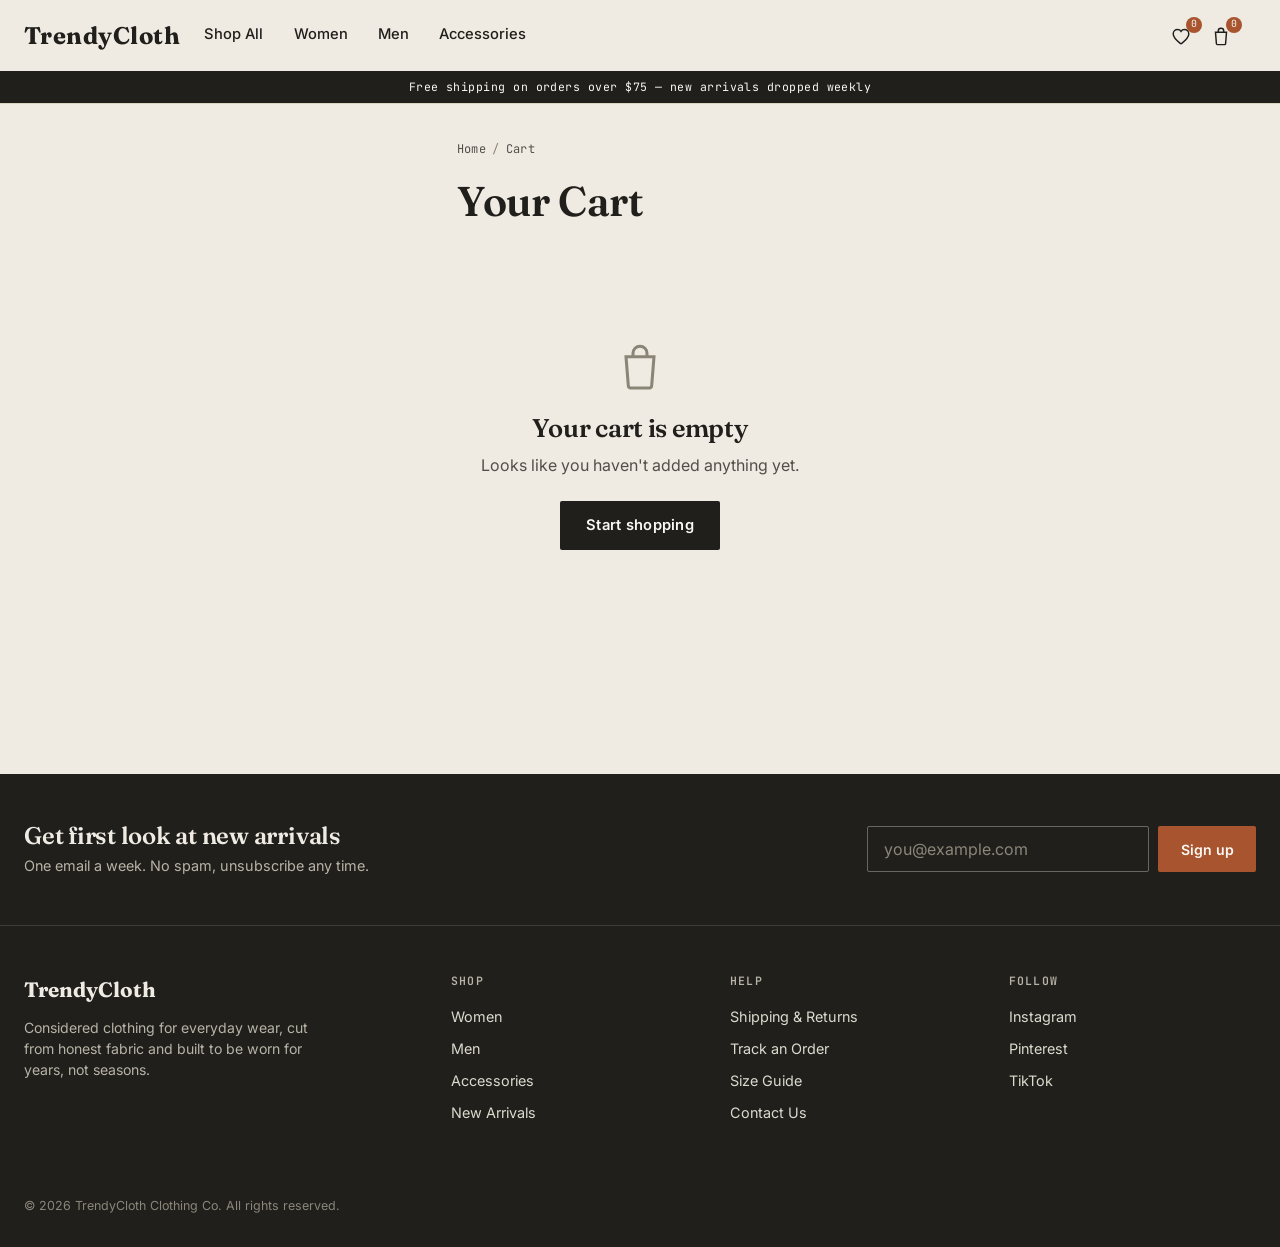
==== cart.html @ e6a0f850 "Complete site code for github push" ====
<!DOCTYPE html>
<html lang="en">
<head>
  <meta charset="UTF-8" />
  <meta name="viewport" content="width=device-width, initial-scale=1.0" />
  <title>Your Cart — Solstice</title>

  <link rel="stylesheet" href="css/style.css" />
  <link rel="stylesheet" href="css/header.css" />
  <link rel="stylesheet" href="css/footer.css" />
  <link rel="stylesheet" href="css/cart.css" />
</head>
<body data-page="cart">

  <div id="header-placeholder"></div>

  <main class="container cart-page">
    <nav class="breadcrumb"><a href="index.html">Home</a><span>/</span>Cart</nav>
    <h1>Your Cart</h1>

    <div class="cart-layout" id="cartLayout">
      <div class="cart-list" id="cartList"></div>

      <aside class="summary-card">
        <h3>Order Summary</h3>
        <div class="summary-row"><span>Subtotal</span><span id="summarySubtotal">RS:0.00</span></div>
        <div class="summary-row"><span>Shipping</span><span id="summaryShipping">Free</span></div>
        <div class="summary-row summary-row--total"><span>Total</span><span id="summaryTotal">$0.00</span></div>
        <a href="checkout.html" class="btn btn-primary btn-block">Proceed to Checkout</a>
        <p class="summary-note" id="summaryNote"></p>
      </aside>
    </div>

    <div class="empty-state" id="cartEmpty" style="display:none">
      <svg width="56" height="56" viewBox="0 0 24 24" fill="none" stroke="currentColor" stroke-width="1.3">
        <path d="M6 8h12l-1 12.5a1 1 0 0 1-1 .9H8a1 1 0 0 1-1-.9L6 8Z"/>
        <path d="M9 8V6.5a3 3 0 0 1 6 0V8"/>
      </svg>
      <h2>Your cart is empty</h2>
      <p>Looks like you haven't added anything yet.</p>
      <a href="catalog.html" class="btn btn-primary" style="margin-top:1.5rem;">Start shopping</a>
    </div>
  </main>

  <div id="footer-placeholder"></div>

  <script src="js/products.js"></script>
  <script src="js/storage.js"></script>
  <script src="js/header.js"></script>
  <script src="js/footer.js"></script>
  <script src="js/cart.js"></script>
</body>
</html>
---- css/style.css ----
/* ============================================================
   style.css — global tokens, reset, typography, shared components
   Load this file first on every page, before the page-specific CSS.
   ============================================================ */

@import url("https://fonts.googleapis.com/css2?family=Fraunces:opsz,wght@9..144,400;9..144,500;9..144,600;9..144,700&family=Inter:wght@400;500;600;700&family=JetBrains+Mono:wght@400;500;600&display=swap");

:root {
  /* --- palette --- */
  --color-bg: #efebe3;
  --color-card: #faf8f3;
  --color-ink: #201f1c;
  --color-ink-soft: #514f49;
  --color-moss: #4a5741;
  --color-clay: #a8542e;
  --color-stone: #8a8577;
  --color-line: #d9d3c4;
  --color-white: #ffffff;
  --color-gold: #c9a227;
  --color-error: #b3261e;

  /* --- type --- */
  --font-display: "Fraunces", Georgia, serif;
  --font-body: "Inter", system-ui, sans-serif;
  --font-mono: "JetBrains Mono", "Courier New", monospace;

  /* --- layout --- */
  --max-width: 1280px;
  --radius-sm: 2px;
  --radius-md: 4px;
  --shadow-card: 0 1px 2px rgba(32, 31, 28, 0.06);
  --shadow-lift: 0 12px 28px rgba(32, 31, 28, 0.14);
}

* {
  margin: 0;
  padding: 0;
  box-sizing: border-box;
}

html {
  scroll-behavior: smooth;
}

body {
  font-family: var(--font-body);
  background: var(--color-bg);
  color: var(--color-ink);
  line-height: 1.5;
  min-height: 100vh;
  display: flex;
  flex-direction: column;
}

main {
  flex: 1;
}

img,
svg {
  display: block;
  max-width: 100%;
}

a {
  color: inherit;
  text-decoration: none;
}

ul {
  list-style: none;
}

button {
  font-family: inherit;
  cursor: pointer;
  border: none;
  background: none;
}

input,
select,
textarea {
  font-family: inherit;
  font-size: 1rem;
  color: var(--color-ink);
}

:focus-visible {
  outline: 2px solid var(--color-clay);
  outline-offset: 2px;
}

h1,
h2,
h3,
h4 {
  font-family: var(--font-display);
  font-weight: 600;
  letter-spacing: -0.01em;
  line-height: 1.15;
}

.eyebrow {
  font-family: var(--font-mono);
  font-size: 0.72rem;
  letter-spacing: 0.14em;
  text-transform: uppercase;
  color: var(--color-clay);
}

.container {
  max-width: var(--max-width);
  margin-inline: auto;
  padding-inline: 1.5rem;
}

@media (max-width: 640px) {
  .container {
    padding-inline: 1.1rem;
  }
}

/* ---------------- buttons ---------------- */

.btn {
  display: inline-flex;
  align-items: center;
  justify-content: center;
  gap: 0.5rem;
  padding: 0.85rem 1.6rem;
  font-size: 0.92rem;
  font-weight: 600;
  letter-spacing: 0.02em;
  border-radius: var(--radius-sm);
  transition: transform 0.15s ease, background 0.15s ease, color 0.15s ease,
    border-color 0.15s ease;
  white-space: nowrap;
}

.btn:active {
  transform: scale(0.98);
}

.btn-primary {
  background: var(--color-ink);
  color: var(--color-card);
}

.btn-primary:hover {
  background: var(--color-clay);
}

.btn-secondary {
  background: transparent;
  color: var(--color-ink);
  border: 1px solid var(--color-ink);
}

.btn-secondary:hover {
  background: var(--color-ink);
  color: var(--color-card);
}

.btn-ghost {
  background: transparent;
  color: var(--color-ink-soft);
  padding: 0.6rem 0.9rem;
  text-decoration: underline;
  text-underline-offset: 3px;
}

.btn-ghost:hover {
  color: var(--color-clay);
}

.btn-block {
  width: 100%;
}

.btn:disabled {
  opacity: 0.45;
  cursor: not-allowed;
}

/* ---------------- star rating ---------------- */

.stars {
  display: inline-flex;
  gap: 0.15rem;
  color: var(--color-gold);
}

.stars svg {
  width: 15px;
  height: 15px;
}

.rating-line {
  display: flex;
  align-items: center;
  gap: 0.5rem;
  font-size: 0.85rem;
  color: var(--color-ink-soft);
}

/* interactive rating input, used on the review form */
.star-input {
  display: inline-flex;
  gap: 0.2rem;
}

.star-input button {
  color: var(--color-line);
  transition: color 0.1s ease, transform 0.1s ease;
}

.star-input button svg {
  width: 26px;
  height: 26px;
}

.star-input button.is-active,
.star-input button:hover,
.star-input button:hover ~ button {
  color: var(--color-gold);
}

/* ---------------- tag / label / price ---------------- */

.tag-price {
  font-family: var(--font-mono);
  font-weight: 600;
}

.swatch-hole {
  width: 8px;
  height: 8px;
  border-radius: 50%;
  background: var(--color-bg);
  border: 1px solid var(--color-line);
}

/* ---------------- section heading ---------------- */

.section-head {
  display: flex;
  align-items: flex-end;
  justify-content: space-between;
  gap: 1rem;
  margin-bottom: 1.75rem;
  flex-wrap: wrap;
}

.section-head h2 {
  font-size: clamp(1.6rem, 3vw, 2.1rem);
}

/* ---------------- badges / pills ---------------- */

.pill {
  display: inline-flex;
  align-items: center;
  padding: 0.3rem 0.7rem;
  border-radius: 999px;
  font-size: 0.72rem;
  font-family: var(--font-mono);
  letter-spacing: 0.04em;
  text-transform: uppercase;
  background: var(--color-card);
  border: 1px solid var(--color-line);
}

/* ---------------- product card + grid (shared across pages) ---------------- */

.product-grid {
  display: grid;
  grid-template-columns: repeat(4, 1fr);
  gap: 1.5rem 1.25rem;
}

.product-card {
  background: var(--color-card);
  border-radius: var(--radius-md);
  overflow: hidden;
  box-shadow: var(--shadow-card);
  transition: transform 0.2s ease, box-shadow 0.2s ease;
}

.product-card:hover {
  transform: translateY(-4px);
  box-shadow: var(--shadow-lift);
}

.product-card__media {
  position: relative;
  display: block;
  aspect-ratio: 1 / 1;
  overflow: hidden;
}

.product-card__media svg,
.product-card__media .media-photo {
  width: 100%;
  height: 100%;
  transition: transform 0.35s ease;
}

.product-card:hover .product-card__media svg,
.product-card:hover .product-card__media .media-photo {
  transform: scale(1.06);
}

.product-card__wish {
  position: absolute;
  top: 0.7rem;
  right: 0.7rem;
  width: 32px;
  height: 32px;
  border-radius: 50%;
  background: rgba(250, 248, 243, 0.9);
  display: grid;
  place-items: center;
  color: var(--color-ink);
}

.product-card__wish.is-active {
  color: var(--color-clay);
}

.product-card__wish:hover {
  background: var(--color-card);
}

.product-card__tag {
  padding: 0.9rem 1rem 1.05rem;
  border-top: 1px dashed var(--color-line);
  display: flex;
  align-items: flex-end;
  justify-content: space-between;
  gap: 0.75rem;
}

.product-card__info h3 {
  font-size: 0.98rem;
  font-weight: 600;
  font-family: var(--font-body);
  margin-top: 0.15rem;
}

.product-card__info h3 a:hover {
  color: var(--color-clay);
}

.product-card__info .rating-line {
  margin-top: 0.35rem;
  font-size: 0.72rem;
}

.product-card__hole-row {
  display: flex;
  align-items: center;
  gap: 0.4rem;
  flex-shrink: 0;
}

@media (max-width: 980px) {
  .product-grid {
    grid-template-columns: repeat(3, 1fr);
  }
}
@media (max-width: 700px) {
  .product-grid {
    grid-template-columns: repeat(2, 1fr);
    gap: 1rem 0.8rem;
  }
}
@media (max-width: 420px) {
  .product-grid {
    grid-template-columns: 1fr 1fr;
  }
}

/* ---------------- empty state ---------------- */

.empty-state {
  text-align: center;
  padding: 5rem 1.5rem;
  color: var(--color-ink-soft);
}

.empty-state h2 {
  font-size: 1.6rem;
  margin-bottom: 0.6rem;
  color: var(--color-ink);
}

.empty-state svg {
  margin: 0 auto 1.25rem;
  color: var(--color-stone);
}

/* ---------------- toast ---------------- */

.toast {
  position: fixed;
  left: 50%;
  bottom: 1.75rem;
  transform: translate(-50%, 20px);
  background: var(--color-ink);
  color: var(--color-card);
  padding: 0.85rem 1.4rem;
  border-radius: var(--radius-md);
  font-size: 0.88rem;
  font-weight: 500;
  opacity: 0;
  pointer-events: none;
  transition: opacity 0.25s ease, transform 0.25s ease;
  z-index: 999;
  box-shadow: var(--shadow-lift);
}

.toast--visible {
  opacity: 1;
  transform: translate(-50%, 0);
}

/* ---------------- breadcrumb ---------------- */

.breadcrumb {
  font-family: var(--font-mono);
  font-size: 0.75rem;
  color: var(--color-ink-soft);
  letter-spacing: 0.02em;
  padding-block: 1.25rem;
}

.breadcrumb a:hover {
  color: var(--color-clay);
}

.breadcrumb span {
  color: var(--color-stone);
  margin-inline: 0.4rem;
}

/* ---------------- accessibility utility ---------------- */

.visually-hidden {
  position: absolute;
  width: 1px;
  height: 1px;
  padding: 0;
  margin: -1px;
  overflow: hidden;
  clip: rect(0, 0, 0, 0);
  white-space: nowrap;
  border: 0;
}

/* ---------------- reduced motion ---------------- */

@media (prefers-reduced-motion: reduce) {
  * {
    animation-duration: 0.01ms !important;
    transition-duration: 0.01ms !important;
    scroll-behavior: auto !important;
  }
}
---- css/header.css ----
/* ============================================================
   header.css
   ============================================================ */

.site-header {
  position: sticky;
  top: 0;
  z-index: 100;
  background: var(--color-bg);
  border-bottom: 1px solid var(--color-line);
}

.site-header__bar {
  max-width: var(--max-width);
  margin-inline: auto;
  padding: 1.1rem 1.5rem;
  display: grid;
  grid-template-columns: auto auto 1fr auto;
  align-items: center;
  gap: 1.5rem;
}

.site-header__logo {
  font-family: var(--font-display);
  font-weight: 700;
  font-size: 1.5rem;
  letter-spacing: 0.02em;
}

.site-header__menu-btn {
  display: none;
  flex-direction: column;
  justify-content: center;
  gap: 5px;
  width: 30px;
  height: 30px;
}

.site-header__menu-btn span {
  height: 2px;
  background: var(--color-ink);
  border-radius: 2px;
  transition: transform 0.2s ease, opacity 0.2s ease;
}

.site-header__nav {
  display: flex;
  gap: 1.9rem;
  font-size: 0.92rem;
  font-weight: 500;
  justify-self: center;
}

.site-header__nav a {
  position: relative;
  padding-bottom: 4px;
}

.site-header__nav a::after {
  content: "";
  position: absolute;
  left: 0;
  right: 100%;
  bottom: 0;
  height: 1px;
  background: var(--color-clay);
  transition: right 0.2s ease;
}

.site-header__nav a:hover::after,
.site-header__nav a.is-active::after {
  right: 0;
}

.site-header__nav a.is-active {
  color: var(--color-clay);
}

.site-header__actions {
  display: flex;
  gap: 1.1rem;
  justify-self: end;
}

.site-header__icon-link {
  position: relative;
  display: inline-flex;
}

.site-header__badge {
  position: absolute;
  top: -8px;
  right: -10px;
  background: var(--color-clay);
  color: var(--color-card);
  font-family: var(--font-mono);
  font-size: 0.62rem;
  min-width: 16px;
  height: 16px;
  border-radius: 999px;
  display: flex;
  align-items: center;
  justify-content: center;
  padding-inline: 3px;
}

.site-header__strip {
  background: var(--color-ink);
  color: var(--color-card);
  text-align: center;
  font-family: var(--font-mono);
  font-size: 0.72rem;
  letter-spacing: 0.04em;
  padding: 0.45rem 1rem;
}

@media (max-width: 860px) {
  .site-header__bar {
    grid-template-columns: auto 1fr auto;
  }

  .site-header__menu-btn {
    display: flex;
  }

  .site-header__menu-btn.is-open span:nth-child(1) {
    transform: translateY(7px) rotate(45deg);
  }
  .site-header__menu-btn.is-open span:nth-child(2) {
    opacity: 0;
  }
  .site-header__menu-btn.is-open span:nth-child(3) {
    transform: translateY(-7px) rotate(-45deg);
  }

  .site-header__nav {
    position: absolute;
    top: 100%;
    left: 0;
    right: 0;
    background: var(--color-bg);
    border-bottom: 1px solid var(--color-line);
    flex-direction: column;
    gap: 0;
    max-height: 0;
    overflow: hidden;
    transition: max-height 0.25s ease;
  }

  .site-header__nav.is-open {
    max-height: 260px;
  }

  .site-header__nav a {
    padding: 0.9rem 1.5rem;
    border-top: 1px solid var(--color-line);
  }
}
---- css/footer.css ----
/* ============================================================
   footer.css
   ============================================================ */

.site-footer {
  background: var(--color-ink);
  color: var(--color-bg);
  margin-top: 4rem;
}

.site-footer__newsletter {
  max-width: var(--max-width);
  margin-inline: auto;
  padding: 3rem 1.5rem;
  border-bottom: 1px solid rgba(239, 235, 227, 0.15);
  display: flex;
  align-items: center;
  justify-content: space-between;
  gap: 2rem;
  flex-wrap: wrap;
}

.site-footer__newsletter h2 {
  font-size: 1.5rem;
  margin-bottom: 0.35rem;
}

.site-footer__newsletter p {
  color: #b8b3a6;
  font-size: 0.9rem;
}

.site-footer__form {
  display: flex;
  gap: 0.6rem;
}

.site-footer__form input {
  background: transparent;
  border: 1px solid rgba(239, 235, 227, 0.35);
  border-radius: var(--radius-sm);
  padding: 0.75rem 1rem;
  color: var(--color-bg);
  min-width: 240px;
}

.site-footer__form input::placeholder {
  color: #8b8679;
}

.site-footer__form button {
  background: var(--color-clay);
  color: var(--color-card);
  padding: 0.75rem 1.4rem;
  border-radius: var(--radius-sm);
  font-weight: 600;
  font-size: 0.88rem;
}

.site-footer__form button:hover {
  background: #bd6539;
}

.site-footer__grid {
  max-width: var(--max-width);
  margin-inline: auto;
  padding: 3rem 1.5rem;
  display: grid;
  grid-template-columns: 1.6fr 1fr 1fr 1fr;
  gap: 2rem;
}

.site-footer__logo {
  font-family: var(--font-display);
  font-size: 1.3rem;
  font-weight: 700;
  display: block;
  margin-bottom: 0.75rem;
}

.site-footer__col p {
  color: #b8b3a6;
  font-size: 0.88rem;
  max-width: 32ch;
}

.site-footer__col h3 {
  font-family: var(--font-mono);
  font-size: 0.72rem;
  letter-spacing: 0.1em;
  text-transform: uppercase;
  color: #b8b3a6;
  margin-bottom: 0.9rem;
}

.site-footer__col a {
  display: block;
  padding-block: 0.32rem;
  font-size: 0.9rem;
  color: #ddd9cd;
}

.site-footer__col a:hover {
  color: var(--color-clay);
}

.site-footer__bottom {
  max-width: var(--max-width);
  margin-inline: auto;
  padding: 1.25rem 1.5rem 2rem;
  display: flex;
  justify-content: space-between;
  gap: 1rem;
  flex-wrap: wrap;
  font-size: 0.78rem;
  color: #8b8679;
}

@media (max-width: 760px) {
  .site-footer__grid {
    grid-template-columns: 1fr 1fr;
  }
  .site-footer__form {
    width: 100%;
  }
  .site-footer__form input {
    flex: 1;
    min-width: 0;
  }
}
---- css/cart.css ----
/* ============================================================
   cart.css
   ============================================================ */

.cart-page {
  padding-block: 1rem 5rem;
}

.cart-page h1 {
  font-size: clamp(1.9rem, 4vw, 2.6rem);
  margin-bottom: 2rem;
}

.cart-layout {
  display: grid;
  grid-template-columns: 1fr 340px;
  gap: 3rem;
  align-items: start;
}

.cart-list {
  display: flex;
  flex-direction: column;
}

.cart-item {
  display: grid;
  grid-template-columns: 100px 1fr auto;
  gap: 1.25rem;
  padding-block: 1.5rem;
  border-bottom: 1px solid var(--color-line);
  align-items: center;
}

.cart-item__media {
  width: 100px;
  aspect-ratio: 1/1;
  border-radius: var(--radius-md);
  overflow: hidden;
}

.cart-item__media svg,
.cart-item__media .media-photo {
  width: 100%;
  height: 100%;
}

.cart-item__name {
  font-size: 1rem;
  font-weight: 600;
}

.cart-item__meta {
  font-family: var(--font-mono);
  font-size: 0.78rem;
  color: var(--color-ink-soft);
  margin-top: 0.3rem;
}

.cart-item__controls {
  display: flex;
  align-items: center;
  gap: 1rem;
  margin-top: 0.8rem;
}

.cart-item__end {
  text-align: right;
  display: flex;
  flex-direction: column;
  align-items: flex-end;
  gap: 0.9rem;
  height: 100%;
  justify-content: space-between;
}

.cart-item__price {
  font-family: var(--font-mono);
  font-weight: 600;
}

.cart-item__remove {
  font-size: 0.78rem;
  color: var(--color-ink-soft);
  text-decoration: underline;
  text-underline-offset: 2px;
}

.cart-item__remove:hover {
  color: var(--color-error);
}

.summary-card {
  background: var(--color-card);
  border-radius: var(--radius-md);
  padding: 1.75rem;
  box-shadow: var(--shadow-card);
}

.summary-card h3 {
  font-size: 1.15rem;
  margin-bottom: 1.25rem;
}

.summary-row {
  display: flex;
  justify-content: space-between;
  font-size: 0.92rem;
  padding-block: 0.5rem;
  color: var(--color-ink-soft);
}

.summary-row--total {
  border-top: 1px solid var(--color-line);
  margin-top: 0.6rem;
  padding-top: 1rem;
  font-weight: 700;
  color: var(--color-ink);
  font-size: 1.05rem;
}

.summary-row--total span:last-child {
  font-family: var(--font-mono);
}

.summary-card .btn {
  margin-top: 1.25rem;
}

.summary-note {
  font-size: 0.78rem;
  color: var(--color-stone);
  margin-top: 0.9rem;
  text-align: center;
}

@media (max-width: 860px) {
  .cart-layout {
    grid-template-columns: 1fr;
  }

  .cart-item {
    grid-template-columns: 80px 1fr;
  }

  .cart-item__end {
    grid-column: 1 / -1;
    flex-direction: row;
    justify-content: space-between;
    align-items: center;
  }
}
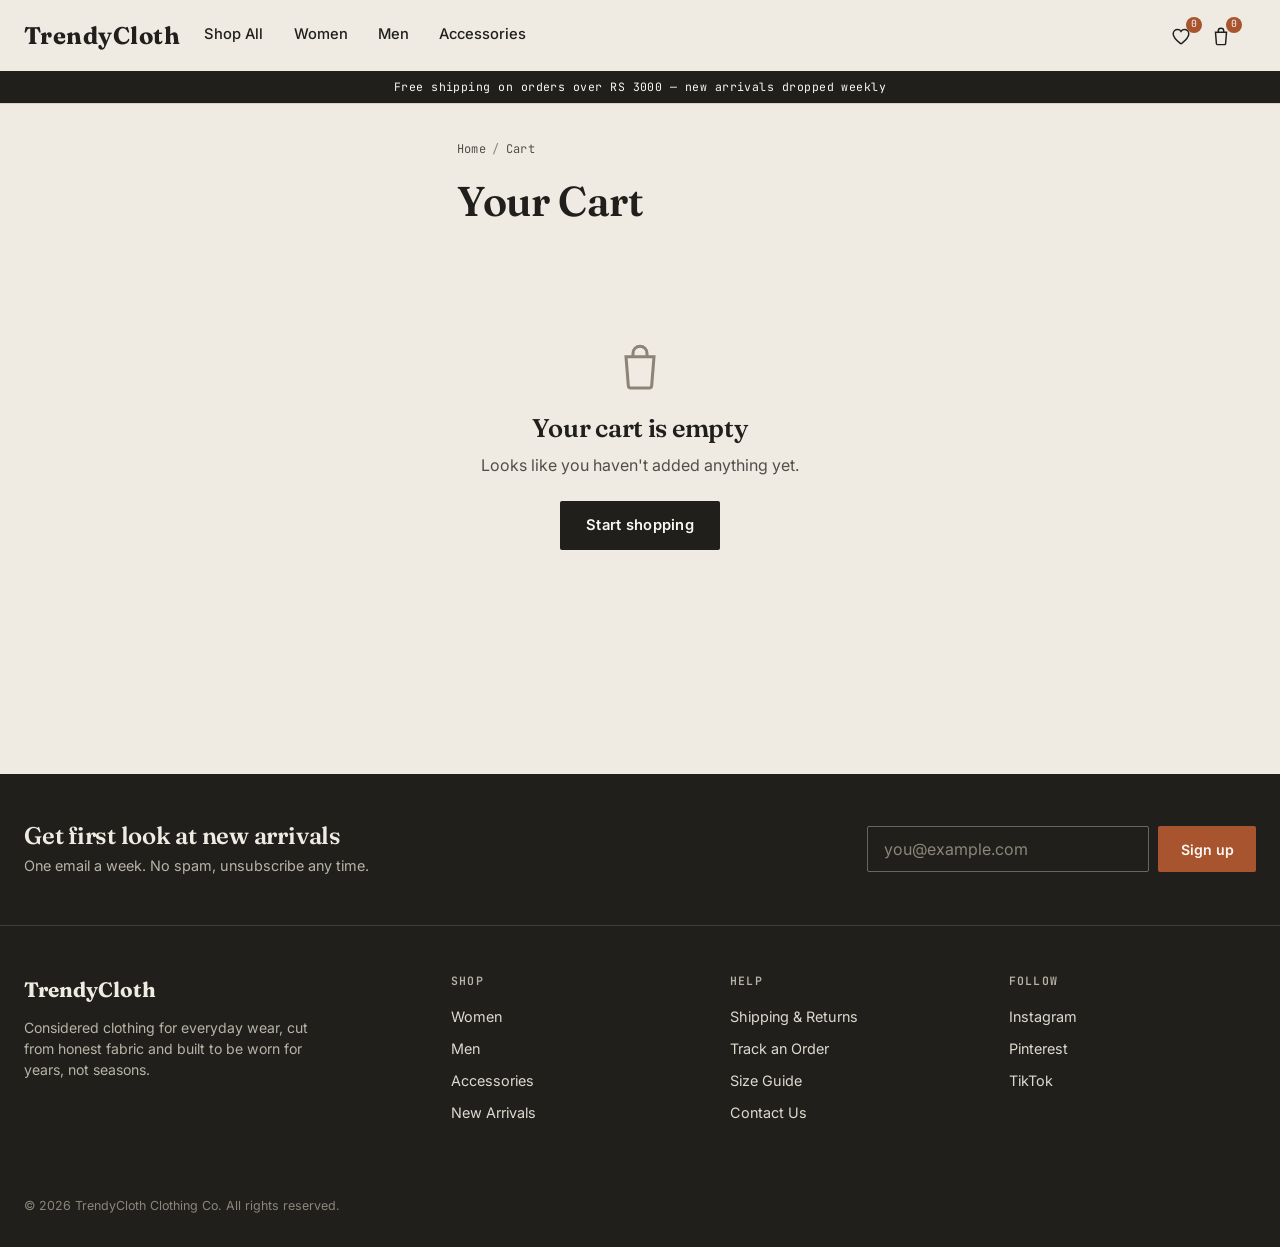
==== commit 995e1655: "Bringed some new changes" ====
--- a/cart.html
+++ b/cart.html
@@ -3,7 +3,7 @@
 <head>
   <meta charset="UTF-8" />
   <meta name="viewport" content="width=device-width, initial-scale=1.0" />
-  <title>Your Cart — Solstice</title>
+  <title>Your Cart — TrendyCloth</title>
 
   <link rel="stylesheet" href="css/style.css" />
   <link rel="stylesheet" href="css/header.css" />
